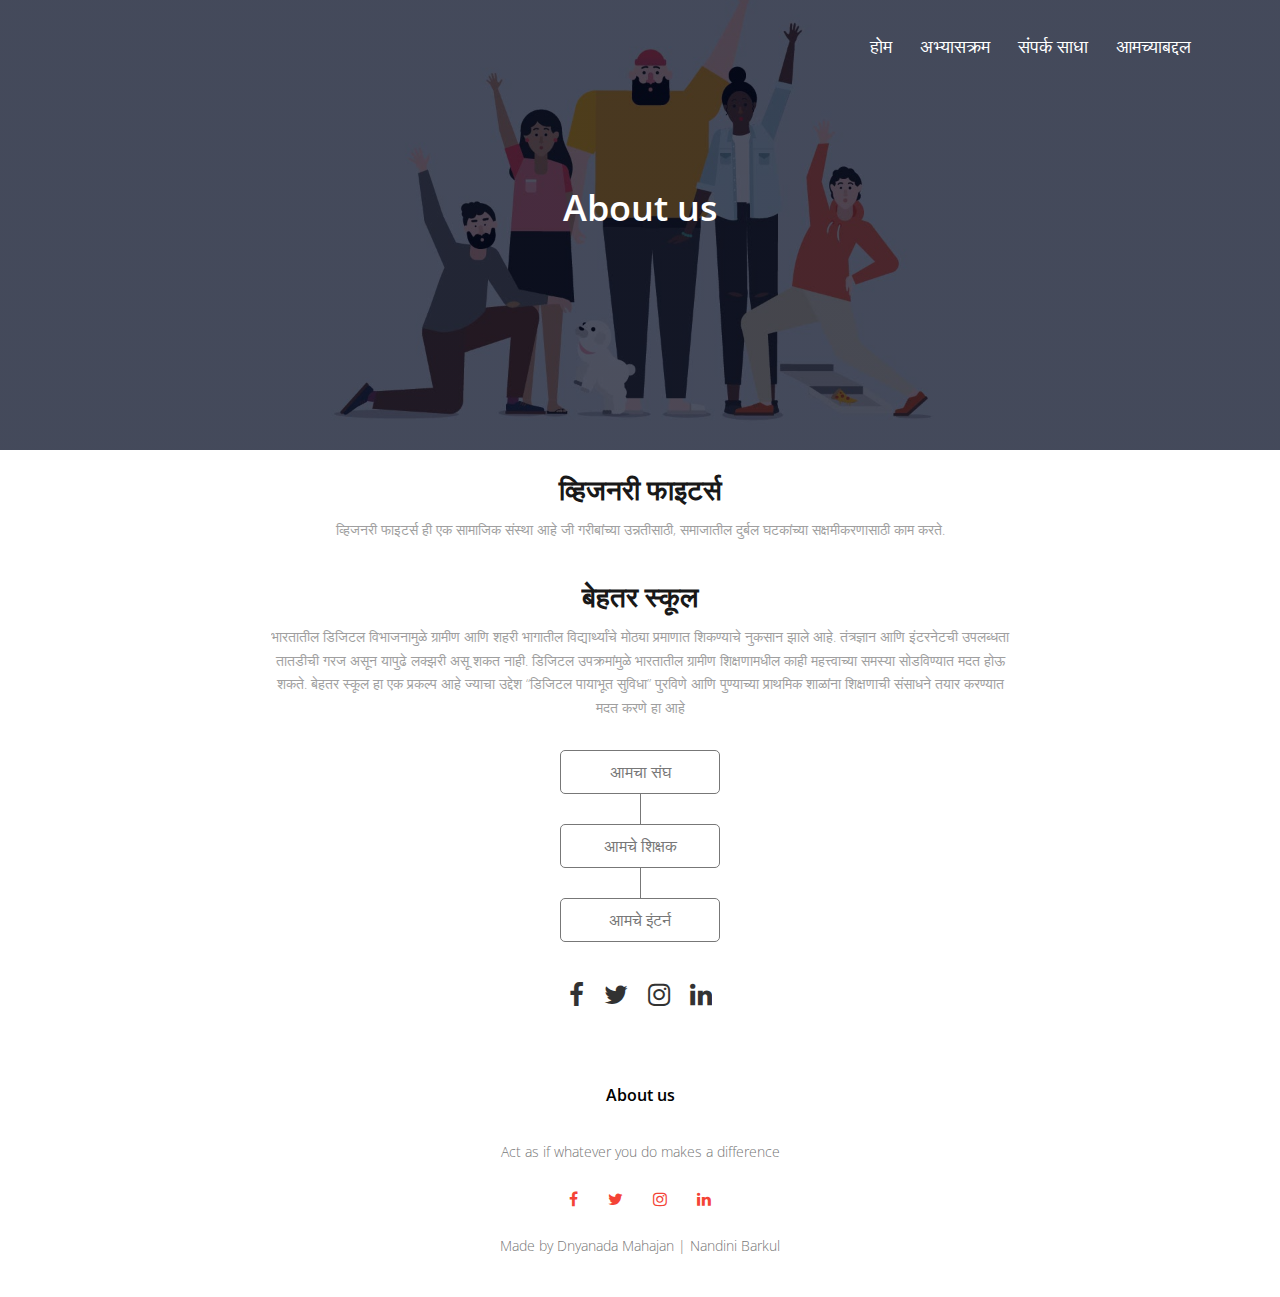
==== about.html @ 576e65dd "added about us page 2" ====
<!DOCTYPE html>
<html>
<head>
    <meta name="viewport" content="with=device-width, initial-scale=1.0">
    <title>BHETAR SCHOOL</title>
    <link rel="stylesheet" type="text/css" href="style.css">
    <link rel="preconnect" href="https://fonts.googleapis.com">
    <link rel="preconnect" href="https://fonts.gstatic.com" crossorigin>
    <link href="https://fonts.googleapis.com/css2?family=Open+Sans:wght@300;400;800&display=swap" rel="stylesheet">
    <link rel="stylesheet" href="https://stackpath.bootstrapcdn.com/font-awesome/4.7.0/css/font-awesome.min.css">
</head>
<body>
        <section class="sub-header2">
            <nav>
                <div class="nav-links" id="navLinks">
                    <i class="fa fa-times-circle" onclick="hideMenu()"></i>
                    <ul>
                        <li><a href="index.html">होम</a></li>
                        <li><a href="index.html#course">अभ्यासक्रम</a></li>
                        <li><a href="contact.html">संपर्क साधा </a></li>
                        <li><a href="">आमच्याबद्दल</a></li>
                    </ul>
                </div>
                <i class="fa fa-bars" onclick="showMenu()"></i>
            </nav>
          <h1>About us</h1>
        </section> 

<!----------about us page---------->
<section class="about">
    <div class = "about-image">
        <!-- image here -->
        <div class = "about-content">
            <h2>व्हिजनरी फाइटर्स</h2>
            <span><!-- line here --></span>
    
            <p>व्हिजनरी फाइटर्स ही एक सामाजिक संस्था आहे जी गरीबांच्या उन्नतीसाठी, समाजातील दुर्बल घटकांच्या सक्षमीकरणासाठी  काम करते.</p>
    
            <h2>बेहतर स्कूल </h2>
            <span><!-- line here --></span>
    
            <p>भारतातील डिजिटल विभाजनामुळे ग्रामीण आणि शहरी भागातील विद्यार्थ्यांचे मोठ्या प्रमाणात शिकण्याचे नुकसान झाले आहे. तंत्रज्ञान आणि इंटरनेटची उपलब्धता तातडीची गरज असून यापुढे लक्झरी असू शकत नाही. डिजिटल उपक्रमांमुळे भारतातील ग्रामीण शिक्षणामधील काही महत्त्वाच्या समस्या सोडविण्यात मदत होऊ शकते.
                बेहतर स्कूल हा एक प्रकल्प आहे ज्याचा उद्देश “डिजिटल पायाभूत सुविधा” पुरविणे आणि पुण्याच्या प्राथमिक शाळांना शिक्षणाची संसाधने तयार करण्यात मदत करणे हा आहे</p> 

            <ul class = "links">
                <li><a href = "about2.html#section-team">आमचा संघ</a></li>
    
                <div class = "vertical-line"></div>
    
                <li><a href = "about2.html#section-teachers">आमचे शिक्षक</a></li>
    
                <div class = "vertical-line"></div>
                
                <li><a href = "about2.html#team-section">आमचे इंटर्न </a></li>
            </ul>
    
            <ul class = "about-icons">
                <li>
                    <i class = "fa fa-facebook" href=""></i>
                </li>
                <li>
                    <i class = "fa fa-twitter"></i>
                </li>
                <li>
                    <i href="https://www.instagram.com/visionaryfighters/?hl=en" class = "fa fa-instagram"></i>
                </li>
                <li>
                    <i class = "fa fa-linkedin"></i>
                </li>
            </ul>
        </div>
    </div>

    
</section>


<!-------footer----------->
<section class="footer">
    <h4>About us</h4>
    <p>Act as if whatever you do makes a difference</p>
    <div class="icons">
        <i class="fa fa-facebook"></i>
        <i class="fa fa-twitter"></i>
        <i class="fa fa-instagram"></i>
        <i class="fa fa-linkedin"></i>
    </div>
    <p>Made by Dnyanada Mahajan | Nandini Barkul</p>
</section>





    
<!--------javscript for toggle menu---------->
<script>
    var navLinks= document.getElementById("navLinks");
    function showMenu(){
        navLinks.style.right="0";
    }
    function hideMenu(){
        navLinks.style.right="-200px";
    }
</script>
</body>
</html>
---- style.css ----
@import url('https://fonts.googleapis.com/css?family=Open+Sans:400,600,700&display=swap');
@import url("https://stackpath.bootstrapcdn.com/font-awesome/4.7.0/css/font-awesome.min.css");



*{
    margin: 0;
    padding: 0;
    font-family: 'Open Sans', sans-serif;
}
.header{
    min-height: 100vh;
    width: 100%;
    background-image: linear-gradient(rgb(4,9,30,0.7),rgba(4,9,30,0.7)), url(img/2.jpeg);
    background-size: cover;
    background-position: center;
    position: relative;
}
nav{
    display: flex;
    padding: 2% 6%;
    justify-content: space-between;
    align-items: center;
}
nav img{
    width: 130px;
}
.nav-links{
    flex: 1;
    text-align: right;
}
.nav-links ul li{
    list-style: none;
    display: inline-block;
    padding: 8px 12px;
    position: relative;
}
.nav-links ul li a{
    color: white;
    text-decoration: none;
    font-size: 18px;
}
.nav-links ul li ::after{
    content: '';
    width: 0%;
    height: 2px;
    background: tomato;
    display: block;
    margin: auto;
    transition: 0.5s;
}
.nav-links ul li :hover::after{
    width: 100%;
}
.text-box{
    width: 90%;
    color: white;
    position: absolute;
    top: 50%;
    left: 50%;
    transform: translate(-50%,-50%);
    text-align: center;
}
.text-box h1{
    font-size: 100px;
    transform: translate(3%,-90%);
}
.text-box p{
    font-size: 25px;
    color: whitesmoke;
}
.button{
    display: inline-block;
    text-decoration: none;
    color: white;
    border: 1px solid #f44336;
    padding: 12px 34px;
    font-size: 15px;
    background: #f44336;
    position: relative;
    cursor: pointer;
    margin-top: 15px;
}
.button:hover{
    border: 1px solid white;
    background: transparent;
    transition:  1s;
}
nav .fa{
    display: none;
}

.shape{
    position: absolute;
    bottom: -.2rem; left: 0;
    height: 10rem;
    width: 100%;
    background: url(ani.png);
    block-size: 100rem 15rem;
    filter: drop-shadow(0 -.1rem .1rem rgba(0,0,0,.2));
    animation: animate 15s linear infinite;
}
@keyframes animate{
    0%{
        background-position-x: 0rem;
    }
    100%{
        background-position-x: 100rem;
    }
}
@media(max-width: 700px){
    .header{
        background-image: linear-gradient(rgb(4,9,30,0.7),rgba(4,9,30,0.7)), url(img/1.jpeg);      
    }
    .text-box h1{
        font-size: 50px;
    }
    .text-box p{
        font-size: 20px;
    }
    .nav-links ul li{
        display: block;
    }
    .nav-links{
        position: fixed;
        background: #f44336;
        height: 100vh;
        width: 200px;
        top: 0;
        right: -200px;
        text-align: left;
        z-index: 2;    
        transition: 1s;   
    }
    nav .fa{
        display: block;
        color: white;
        margin: 10px;
        font-size: 22px;
        cursor: pointer;
    }
    .nav-links ul{
        padding: 15px;
    }    
}




/*------------courses-----------------*/
.course{
    width: 80%;
    margin: auto;
    text-align: center;
    padding-top: 100px;
}
h1{
    font-size: 36px;
    font-weight: 600;
}
p{
    color: #777;
    font-size: 14px;
    font-weight: 300;
    line-height: 22px;
    padding: 10px;
}

/*---------- courses image section------------*/
.conatiner{
    margin-top: 5%;
    display: flex;
    justify-content: space-between;
}
.subjects{
    flex-basis: 31%;
    border-radius: 10px;
    margin-bottom: 5%;
    padding: 20px 10px;
}
.subjects img{
    width: 80%;
    height: auto;
    clip-path: circle();
}
.subjects a{
    text-decoration: none;
    color: black;
}
.subjects img:hover{
    box-shadow: 0 0 20px 0px rgba(0,0,0,0.2);
    transition: 0.5s;
}

@media(max-width: 700px){
    .row{
        flex-direction: column;
        scroll-behavior: smooth;
    }
    .conatiner{
        flex-direction: column;
        scroll-behavior: smooth;
    }
}

/*----------------footer----------------*/
.footer{
    width: 100%;
    text-align: center;
    padding: 30px 0;
}
.footer h4{
    margin-bottom: 25px;
    margin-top: 20px;
    font-weight: 600;
}
.icons .fa{
    color: #f44336;
    margin: 0 13px;
    cursor: pointer;
    padding: 18px 0;
}



/*-------------- computer page -----------------*/
.sub-header{
    height: 50vh;
    width: 100%;
    background-image: linear-gradient(rgb(4,9,30,0.7),rgba(4,9,30,0.7)), url(img/7.jpg);
    background-position: center;
    background-size: cover;
    text-align: center;
    color: #fff;
}
.sub-header h1{
    margin-top: 90px;
}


/*---------------computer try section--------------*/


.button2{
    display: inline-block;
    text-decoration: none;
    color: black;
    border: 1px solid black;
    padding: 5px 15px;
    font-size: 15px;
    background: transparent;
    position: relative;
    cursor: pointer;
}



/*---------------contact us page-------------*/
.sub-header1{
        height: 50vh;
        width: 100%;
        background-image: linear-gradient(rgb(4,9,30,0.7),rgba(4,9,30,0.7)), url(img/10.jpg);
        background-position: center;
        background-size: cover;
        text-align: center;
        color: #fff;
}
.sub-header1 h1{
    margin-top: 90px;
}
.location{
    width: 80%;
    margin: auto;
    padding: 80px 0;
}
.location iframe{
    width: 100%;
}
.contact-us{
    width: 80%;
    margin: auto;
}
.contact-col{
    flex-basis: 48%;
    margin-bottom: 30px;
}
.contact-col div{
    display: flex;
    align-items: center;
    margin-bottom: 40px;
}
.contact-col div .fa{
    font-size: 28px;
    color: #f44336;
    margin: 10px;
    margin-right: 30px;
}
.contact-coldiv p{
    padding: 0;
}
.contact-col div h5{
    font-size: 20px;
    margin-bottom: 5px;
    color: #555;
    font-weight: 400;
}
.contact-col input, .contact-col textarea{
    width: 100%;
    padding: 15px;
    margin-bottom: 17px;
    outline: none;
    border: 1px solid #ccc;
    box-sizing: border-box;
}
.para p{
    text-align: center;
    font-size: medium;
}

/*-----------template try section-----------*/
.box-container{
    display: flex;
    justify-content: space-between;
    align-items: center;
    justify-content: center;
    flex-wrap: wrap; 
}
.box-container .box{
    width: 25%;
    border: 1px solid rgba(0,0,0,.3);
    position: relative;
    margin: 32px;
    border-radius: 0 0 10px 10px ;
}   
.box img{
    width: 100%;
    height: 20rem;
    object-fit: cover;
}
.content{
    text-align: center;
}
.box-container .box .content{
    padding-top: 10px;
    align-items: center;
    padding-bottom: 10px;
}
.box-container .box .content .title{
    text-decoration: none;
    text-align: center;
    color: black;
    font-size: 20px;
    padding: 10px;
}
.box-container .box .content .info{
    align-items: center;
    border-top: 1px solid rgba(0,0,0,.3);
    margin-top: 10px;
}
.box-container .box .class{
    position: absolute;
    top: 1rem; right: 1rem;
    height: 3rem;
    width: 3rem;
    line-height: 3rem;
    text-align: center;
    border-radius: 70%;
    background-color: black;
    color: white;
    font-size: 2rem;
}
.box-container .box .content .info a{
    font-weight: bold;
}
.box-container .box .content .info .button2{
    padding: 7px 10px;
    font-size: 1rem;
    color: white;
    background:  #f44336;
    border-radius: 5px;
    border-color:  #f44336;
    margin-top: 1rem;
    cursor: pointer;
    box-shadow: 0.1rem .1rem rgb(201, 190, 190);
    position: relative;
    overflow: hidden;
    z-index: 0;
}
.box-container .box .content .info .button2::before{
    content: '';
    position: absolute;
    top: -1rem; left: -100%;
    background: #fff9;
    height: 150%;
    width: 20%;
    transform: rotate(25deg);
    z-index: -1;
}
.box-container .box .content .info .button2:hover::before{
    transition: .5s linear;
    left: 120%;
}

@media(max-width: 700px){
    .box-container{
        flex-direction: column;
    }
    .box-container .box{
        width: 80%;
    }   
    .box-container .box .class{
        top: 1rem; right: 1rem;
        height: 3rem;
        width: 3rem;
        line-height: 3rem;
        border-radius: 50%;
        font-size: 2rem;
    }
}

/*------------about us page--------------*/
.sub-header2{
    height: 50vh;
    width: 100%;
    background-image: linear-gradient(rgb(4,9,30,0.7),rgba(4,9,30,0.7)), url(img/about2.jpeg);
    background-position: center;
    background-size: cover;
    text-align: center;
    color: #fff;
}
.sub-header2 h1{
margin-top: 90px;
}

.about{
    flex-direction: row;
}
.about-image{
    display: flex;
    flex-direction: row;
}
.about-image img{
    width: 50%;
    height: 50%;
    padding: 50px;
}
.about-content{
    background: #fff;
    display: flex;
    justify-content: center;
    flex-direction: column;
    align-items: center;
}
.about-content h2{
    padding-top: 20px;
    font-size: 28px;
    opacity: 0.9;
}

.about-content p{
    padding-bottom: 15px;
    font-weight: 300;
    opacity: 0.7;
    width: 60%;
    text-align: center;
    margin: 0 auto;
    line-height: 1.7;
}
.links{
    margin: 15px 0;
}
.links li{
    border: 0.5px solid #777;
    list-style: none;
    border-radius: 5px;
    padding: 10px 15px;
    width: 160px;
    text-align: center;
}
.links li a{
    text-transform: uppercase;
    color: #777;
    text-decoration: none;
}
.links li:hover{
    border-color: #f44336;
}
.links li:hover a{
    color : #f44336;
}
.vertical-line{
    height: 30px;
    width: 0.5px;
    background: #777;
    margin: 0 auto;
}
.about-icons{
    display: flex;
    padding: 15px 0;
}
.about-icons li{
    display: block;
    padding: 5px;
    margin: 5px;
}
.about-icons li i{
    font-size: 26px;
    opacity: 0.8;
}
.about-icons li i:hover{
    color: #f44336;
}


/*****************/

@media(max-width: 992px){
    .about-image{
        flex-direction: column;
        scroll-behavior: smooth;
    }
    section{
        grid-template-columns: 1fr;
        width: 100%;
    }
    .about-image img{
        height: 50%;
        width: 80%;
        padding-top: 5px;
      
    }
    .about-content{
        height: 100vh;
    }
    .about-content h2{
        font-size: 20px;
        margin-top: 50px;
    }
    .about-content p{
        font-size: 14px;
    }
    .links li a{
        font-size: 14px;
    }
    .links{
        margin: 5px 0;
    }
    .links li{
        padding: 6px 10px;
    }
    .icons li i{
        font-size: 15px;
    }
}


/*----------------about us 2 page----------------------*/

/*-------------our team section-----------*/
body{
	margin:0;
	font-family: 'Open Sans', sans-serif;
}
*{
	box-sizing: border-box;
}

.section-teachers{
	background-color:#009688;
	min-height: 100vh;
	padding:70px 15px 30px;
}

.container{
	max-width: 1170px;
	margin:auto;
}

.row{
	display: flex;
	flex-wrap: wrap;
}

.section-teachers .section-title{
	flex-basis: 100%;
	max-width: 100%;
	margin-bottom: 70px;
}

.section-teachers .section-title h1{
	font-size: 40px;
	text-align: center;
	margin:0;
	color: #ffffff;
	font-weight: 700;
}

.section-teachers .section-title p{
	font-size:16px;
	text-align: center;
	margin:15px 0 0;
	color:#ffffff;
}
.section-teachers .team-items{
	
	flex-basis: 100%;
	max-width: 100%;
	display: flex;
	flex-wrap: wrap;
	justify-content: space-around;
}
.section-teachers .team-items .item{
 flex-basis: calc(25% - 30px);
 max-width: calc(25% - 30px);
 transition: all .5s ease;
 margin-bottom: 40px;
}
.section-teachers .team-items .item img{
	display: block;
	width: 100%;
	border-radius: 8px;
}

.section-teachers .team-items .item .inner{
	position: relative;
	z-index: 11;
	padding:0 15px;
}
.section-teachers .team-items .item .inner .info{
	background-color:#005c53;
	text-align: center;
	padding: 20px 15px;
	border-radius:8px;
	transition: all .5s ease;
	margin-top: -40px;
}
.section-teachers .team-items .item:hover  .info{
    transform: translateY(-20px);
}
.section-teachers .team-items .item:hover{
 transform: translateY(-10px);	
}
.section-teachers .team-items .item .inner .info h5{
	margin:0;
	font-size: 18px;
	font-weight: 600;
	color:#ffffff;
}
.section-teachers .team-items .item .inner .info p{
	font-size: 16px;
	font-weight: 400;
	color:#c5c5c5;
	margin:10px 0 0;
}

.section-teachers .team-items .item .inner .info .social-links{
	padding-top: 15px;
}

.section-teachers .team-items .item .inner .info .social-links a{
	display: inline-block;
	height: 32px;
	width: 32px;
	background-color: #ffffff;
	color:#0c6b62;
	border-radius: 50%;
	margin:0 2px;
	text-align: center;
	line-height: 32px;
	font-size:16px;
	transition: all .5s ease;
}

.section-teachers .team-items .item .inner .info .social-links a:hover{
	box-shadow: 0 0 10px #000;
}

/*responsive*/
@media(max-width: 991px){
	.section-teachers .team-items .item{
      flex-basis: calc(50% - 30px);
       max-width: calc(50% - 30px);

   }
}

@media(max-width: 767px){
	.section-teachers .team-items .item{
      flex-basis: calc(100%);
       max-width: calc(100%);

   }
}


/*---------------our team section-------------------*/
.section-team{
	background-color:#009688;
	min-height: 100vh;
	padding:70px 15px 30px;
}

.container{
	max-width: 1170px;
	margin:auto;
}

.row{
	display: flex;
	flex-wrap: wrap;
}

.section-team .section-title{
	flex-basis: 100%;
	max-width: 100%;
	margin-bottom: 70px;
}

.section-team .section-title h1{
	font-size: 40px;
	text-align: center;
	margin:0;
	color: #ffffff;
	font-weight: 700;
}

.section-team .section-title p{
	font-size:16px;
	text-align: center;
	margin:15px 0 0;
	color:#ffffff;
}
.section-team .team-items{
	
	flex-basis: 100%;
	max-width: 100%;
	display: flex;
	flex-wrap: wrap;
	justify-content: space-around;
}
.section-team .team-items .item{
 flex-basis: calc(25% - 30px);
 max-width: calc(25% - 30px);
 transition: all .5s ease;
 margin-bottom: 40px;
}
.section-team .team-items .item img{
	display: block;
	width: 100%;
	border-radius: 8px;
}

.section-team .team-items .item .inner{
	position: relative;
	z-index: 11;
	padding:0 15px;
}
.section-team .team-items .item .inner .info{
	background-color:#005c53;
	text-align: center;
	padding: 20px 15px;
	border-radius:8px;
	transition: all .5s ease;
	margin-top: -40px;
}
.section-team .team-items .item:hover  .info{
    transform: translateY(-20px);
}
.section-team .team-items .item:hover{
 transform: translateY(-10px);	
}
.section-team .team-items .item .inner .info h5{
	margin:0;
	font-size: 18px;
	font-weight: 600;
	color:#ffffff;
}
.section-team .team-items .item .inner .info p{
	font-size: 16px;
	font-weight: 400;
	color:#c5c5c5;
	margin:10px 0 0;
}

.section-team .team-items .item .inner .info .social-links{
	padding-top: 15px;
}

.section-team .team-items .item .inner .info .social-links a{
	display: inline-block;
	height: 32px;
	width: 32px;
	background-color: #ffffff;
	color:#0c6b62;
	border-radius: 50%;
	margin:0 2px;
	text-align: center;
	line-height: 32px;
	font-size:16px;
	transition: all .5s ease;
}

.section-team .team-items .item .inner .info .social-links a:hover{
	box-shadow: 0 0 10px #000;
}

/*responsive*/
@media(max-width: 991px){
	.section-team .team-items .item{
      flex-basis: calc(50% - 30px);
       max-width: calc(50% - 30px);

   }
}

@media(max-width: 767px){
	.section-team .team-items .item{
      flex-basis: calc(100%);
       max-width: calc(100%);

   }
}
/*--------------our intern section------------*/
.team-section{
	background-color:#009688;
	min-height: 100vh;
	padding:70px 15px 30px;
}

.container{
	max-width: 1170px;
	margin:auto;
}

.row{
	display: flex;
	flex-wrap: wrap;
}

.team-section .section-title{
	flex-basis: 100%;
	max-width: 100%;
	margin-bottom: 70px;
}

.team-section .section-title h1{
	font-size: 40px;
	text-align: center;
	margin:0;
	color: #ffffff;
	font-weight: 700;
}

.team-section .section-title p{
	font-size:16px;
	text-align: center;
	margin:15px 0 0;
	color:#ffffff;
}
.team-section .team-items{
	
	flex-basis: 100%;
	max-width: 100%;
	display: flex;
	flex-wrap: wrap;
	justify-content: space-around;
}
.team-section .team-items .item{
 flex-basis: calc(25% - 30px);
 max-width: calc(25% - 30px);
 transition: all .5s ease;
 margin-bottom: 40px;
}
.team-section .team-items .item img{
	display: block;
	width: 100%;
	border-radius: 8px;
}

.team-section .team-items .item .inner{
	position: relative;
	z-index: 11;
	padding:0 15px;
}
.team-section .team-items .item .inner .info{
	background-color:#005c53;
	text-align: center;
	padding: 20px 15px;
	border-radius:8px;
	transition: all .5s ease;
	margin-top: -40px;
}
.team-section .team-items .item:hover  .info{
    transform: translateY(-20px);
}
.team-section .team-items .item:hover{
 transform: translateY(-10px);	
}
.team-section .team-items .item .inner .info h5{
	margin:0;
	font-size: 18px;
	font-weight: 600;
	color:#ffffff;
}
.team-section .team-items .item .inner .info p{
	font-size: 16px;
	font-weight: 400;
	color:#c5c5c5;
	margin:10px 0 0;
}

.team-section .team-items .item .inner .info .social-links{
	padding-top: 15px;
}

.team-section .team-items .item .inner .info .social-links a{
	display: inline-block;
	height: 32px;
	width: 32px;
	background-color: #ffffff;
	color:#0c6b62;
	border-radius: 50%;
	margin:0 2px;
	text-align: center;
	line-height: 32px;
	font-size:16px;
	transition: all .5s ease;
}

.team-section .team-items .item .inner .info .social-links a:hover{
	box-shadow: 0 0 10px #000;
}

/*responsive*/
@media(max-width: 991px){
	.team-section .team-items .item{
      flex-basis: calc(50% - 30px);
       max-width: calc(50% - 30px);

   }
}

@media(max-width: 767px){
	.team-section .team-items .item{
      flex-basis: calc(100%);
       max-width: calc(100%);

   }
}
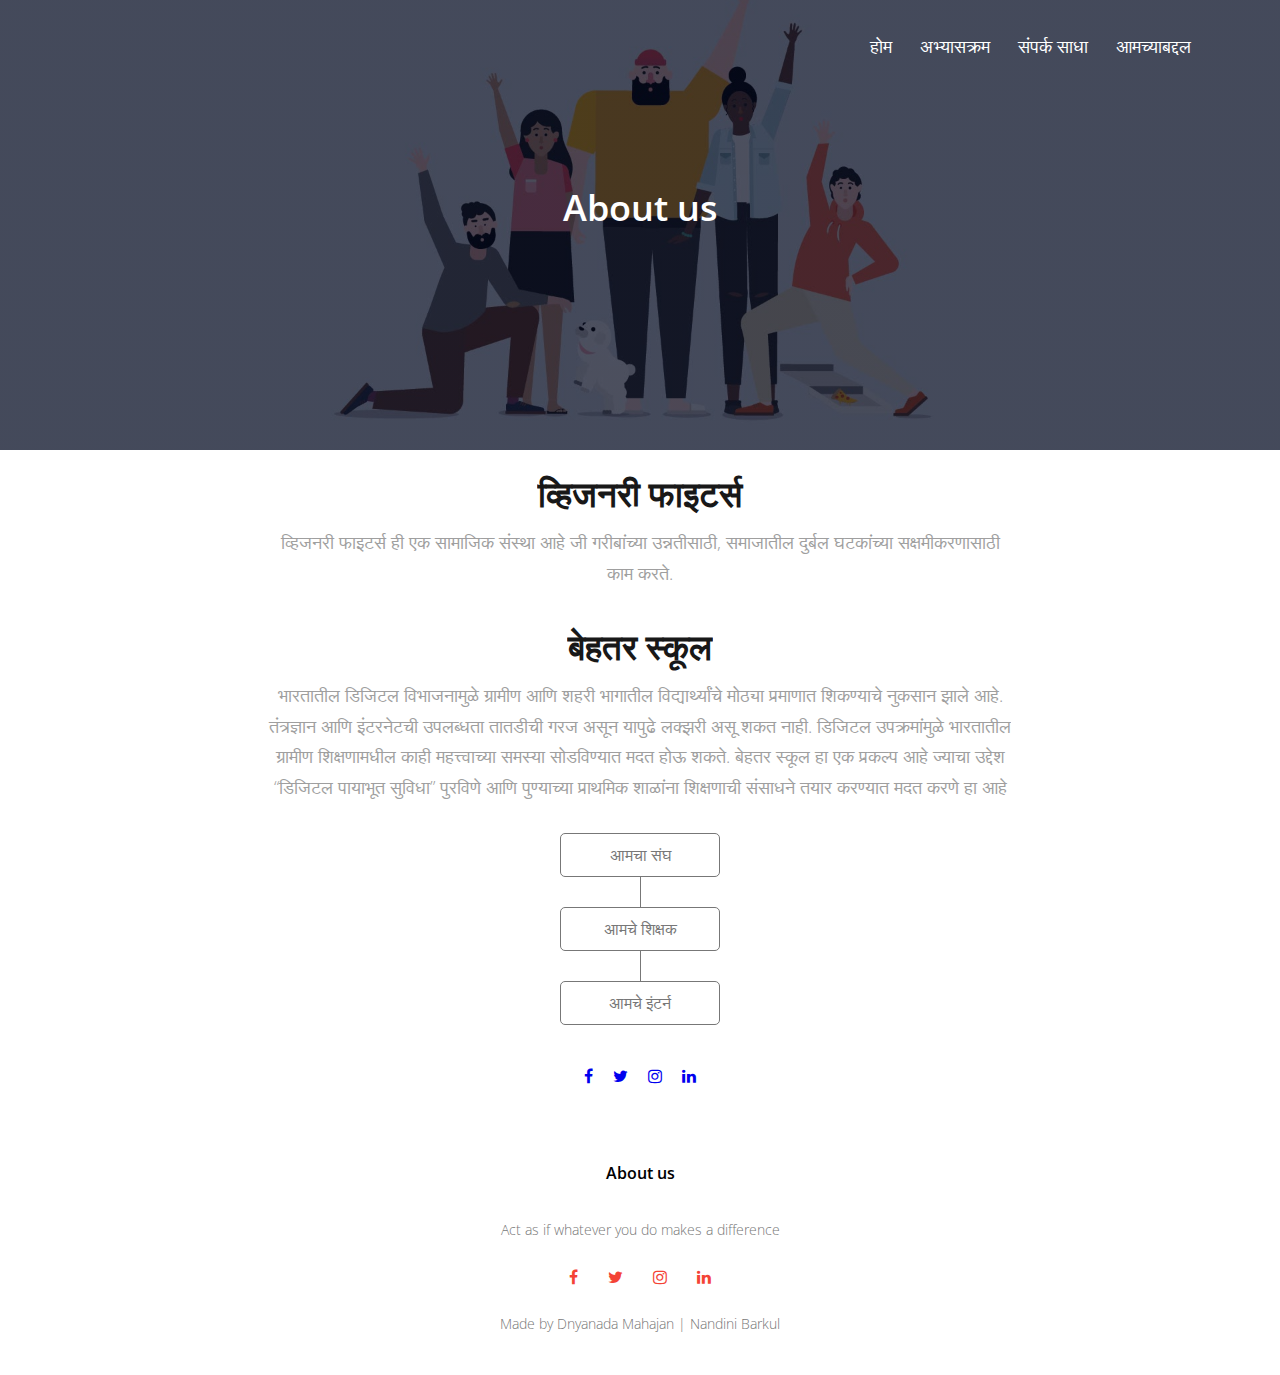
==== commit e0eb4ef3: "social media handles update" ====
--- a/about.html
+++ b/about.html
@@ -43,36 +43,35 @@
                 बेहतर स्कूल हा एक प्रकल्प आहे ज्याचा उद्देश “डिजिटल पायाभूत सुविधा” पुरविणे आणि पुण्याच्या प्राथमिक शाळांना शिक्षणाची संसाधने तयार करण्यात मदत करणे हा आहे</p> 
 
             <ul class = "links">
-                <li><a href = "about2.html#section-team">आमचा संघ</a></li>
+                <li><a href = "AboutTeam.html#section-team">आमचा संघ</a></li>
     
                 <div class = "vertical-line"></div>
     
-                <li><a href = "about2.html#section-teachers">आमचे शिक्षक</a></li>
+                <li><a href = "AboutTeam.html#section-teachers">आमचे शिक्षक</a></li>
     
                 <div class = "vertical-line"></div>
                 
-                <li><a href = "about2.html#team-section">आमचे इंटर्न </a></li>
+                <li><a href = "AboutTeam.html#team-section">आमचे इंटर्न </a></li>
             </ul>
     
             <ul class = "about-icons">
                 <li>
-                    <i class = "fa fa-facebook" href=""></i>
+                    <a href="https://www.facebook.com/visionaryfightersofficial/"><span class="fa fa-facebook"></span></a>
                 </li>
                 <li>
-                    <i class = "fa fa-twitter"></i>
+                    <a href="https://twitter.com/visionaryf8rs?s=08"><span class="fa fa-twitter"></span></a> 
                 </li>
                 <li>
-                    <i href="https://www.instagram.com/visionaryfighters/?hl=en" class = "fa fa-instagram"></i>
+                    <a href="https://www.instagram.com/visionaryfighters/?hl=en"><span class="fa fa-instagram"></span></a>  
                 </li>
                 <li>
-                    <i class = "fa fa-linkedin"></i>
+                    <a href="https://www.linkedin.com/company/visionary-fighters"><span class="fa fa-linkedin"></span></a>
                 </li>
             </ul>
         </div>
-    </div>
+    </div>    
+</section>
 
-    
-</section>
 
 
 <!-------footer----------->
@@ -80,10 +79,10 @@
     <h4>About us</h4>
     <p>Act as if whatever you do makes a difference</p>
     <div class="icons">
-        <i class="fa fa-facebook"></i>
-        <i class="fa fa-twitter"></i>
-        <i class="fa fa-instagram"></i>
-        <i class="fa fa-linkedin"></i>
+        <a href="https://www.facebook.com/visionaryfightersofficial/"><span class="fa fa-facebook"></span></a>
+        <a href="https://twitter.com/visionaryf8rs?s=08"><span class="fa fa-twitter"></span></a>
+        <a href="https://www.instagram.com/visionaryfighters/?hl=en"><span class="fa fa-instagram"></span></a>
+        <a href="https://www.linkedin.com/company/visionary-fighters"><span class="fa fa-linkedin"></span></a>
     </div>
     <p>Made by Dnyanada Mahajan | Nandini Barkul</p>
 </section>
--- a/style.css
+++ b/style.css
@@ -63,8 +63,8 @@
     text-align: center;
 }
 .text-box h1{
-    font-size: 100px;
-    transform: translate(3%,-90%);
+    font-size: 80px;
+    transform: translate(3%,-120%);
 }
 .text-box p{
     font-size: 25px;
@@ -90,13 +90,17 @@
 nav .fa{
     display: none;
 }
-
+.school-name p{
+    font-size: 25px;
+    color: whitesmoke;
+    transform: translate(35%,190%);
+}
 .shape{
     position: absolute;
     bottom: -.2rem; left: 0;
     height: 10rem;
     width: 100%;
-    background: url(ani.png);
+    background: url(img/shape.png);
     block-size: 100rem 15rem;
     filter: drop-shadow(0 -.1rem .1rem rgba(0,0,0,.2));
     animation: animate 15s linear infinite;
@@ -114,10 +118,15 @@
         background-image: linear-gradient(rgb(4,9,30,0.7),rgba(4,9,30,0.7)), url(img/1.jpeg);      
     }
     .text-box h1{
-        font-size: 50px;
+        font-size: 45px;
     }
     .text-box p{
         font-size: 20px;
+    }
+    .school-name p{
+        font-size: 20px;
+        color: whitesmoke;
+        transform: translate(3%,1000%);
     }
     .nav-links ul li{
         display: block;
@@ -315,9 +324,18 @@
 }
 .para p{
     text-align: center;
-    font-size: medium;
-}
-
+    font-size: 25px;
+    font-weight: bold;
+}
+
+@media(max-width: 700px){
+    .para p{
+        text-align: center;
+        font-size: 18px;
+        font-weight: bold;
+    }
+    
+}
 /*-----------template try section-----------*/
 .box-container{
     display: flex;
@@ -454,11 +472,12 @@
 }
 .about-content h2{
     padding-top: 20px;
-    font-size: 28px;
+    font-size: 35px;
     opacity: 0.9;
 }
 
 .about-content p{
+    font-size: 18px;
     padding-bottom: 15px;
     font-weight: 300;
     opacity: 0.7;
@@ -557,7 +576,7 @@
 
 /*----------------about us 2 page----------------------*/
 
-/*-------------our team section-----------*/
+/*-------------our teachers section-----------*/
 body{
 	margin:0;
 	font-family: 'Open Sans', sans-serif;
@@ -675,6 +694,12 @@
 .section-teachers .team-items .item .inner .info .social-links a:hover{
 	box-shadow: 0 0 10px #000;
 }
+.section-teachers .teachers_team{
+    display: block;
+    margin: auto;
+    width: 60%;
+	border-radius: 8px;
+}
 
 /*responsive*/
 @media(max-width: 991px){
@@ -691,6 +716,11 @@
        max-width: calc(100%);
 
    }
+   .section-teachers .teachers_team{
+    margin: auto;
+    width: 100%;
+	border-radius: 8px;
+}
 }
 
 
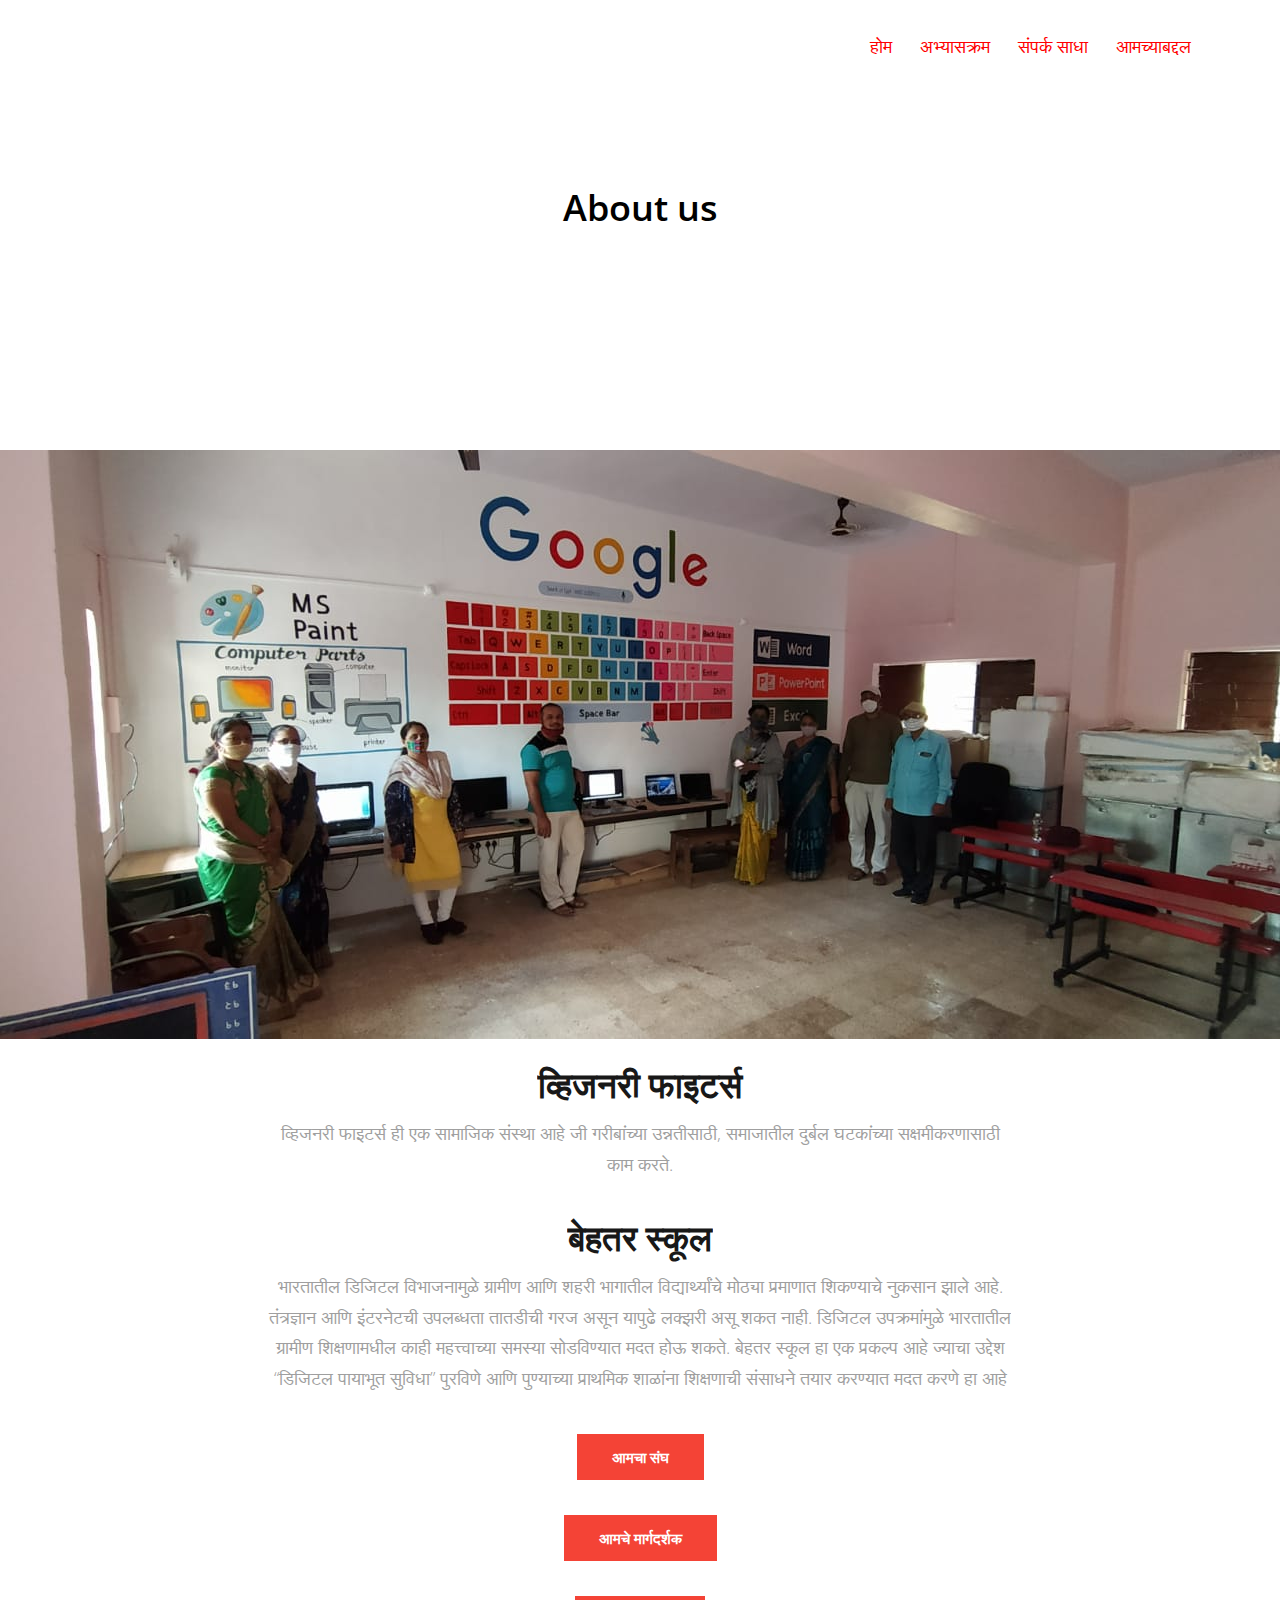
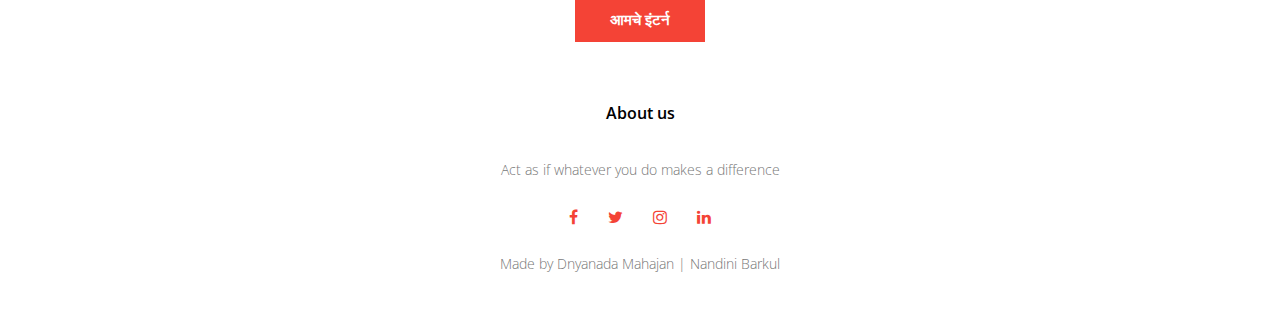
==== commit 3d0f7a4c: "Merge branch 'main' of https://github.com/BehtarSchool/behtarschool into main" ====
--- a/about.html
+++ b/about.html
@@ -2,8 +2,9 @@
 <html>
 <head>
     <meta name="viewport" content="with=device-width, initial-scale=1.0">
-    <title>BHETAR SCHOOL</title>
+    <title>BEHTAR SCHOOL</title>
     <link rel="stylesheet" type="text/css" href="style.css">
+    <link rel="stylesheet" type="text/css" href="about.css">
     <link rel="preconnect" href="https://fonts.googleapis.com">
     <link rel="preconnect" href="https://fonts.gstatic.com" crossorigin>
     <link href="https://fonts.googleapis.com/css2?family=Open+Sans:wght@300;400;800&display=swap" rel="stylesheet">
@@ -27,6 +28,22 @@
         </section> 
 
 <!----------about us page---------->
+
+<div id="slider">
+<figure>
+<img src="img/a.jpeg" alt>
+<img src="img/b.jpeg" alt>
+<img src="img/c.jpeg" alt>
+<img src="img/d.jpeg" alt>
+<img src="img/e.jpeg" alt>
+<img src="img/f.jpeg" alt>
+<img src="img/g1.jpeg" alt>
+<img src="img/h.jpeg" alt>
+<img src="img/i.jpeg" alt>
+<img src="img/j.jpeg" alt>
+<img src="img/k.jpeg" alt>
+</figure>
+</div>
 <section class="about">
     <div class = "about-image">
         <!-- image here -->
@@ -42,32 +59,12 @@
             <p>भारतातील डिजिटल विभाजनामुळे ग्रामीण आणि शहरी भागातील विद्यार्थ्यांचे मोठ्या प्रमाणात शिकण्याचे नुकसान झाले आहे. तंत्रज्ञान आणि इंटरनेटची उपलब्धता तातडीची गरज असून यापुढे लक्झरी असू शकत नाही. डिजिटल उपक्रमांमुळे भारतातील ग्रामीण शिक्षणामधील काही महत्त्वाच्या समस्या सोडविण्यात मदत होऊ शकते.
                 बेहतर स्कूल हा एक प्रकल्प आहे ज्याचा उद्देश “डिजिटल पायाभूत सुविधा” पुरविणे आणि पुण्याच्या प्राथमिक शाळांना शिक्षणाची संसाधने तयार करण्यात मदत करणे हा आहे</p> 
 
-            <ul class = "links">
-                <li><a href = "AboutTeam.html#section-team">आमचा संघ</a></li>
-    
-                <div class = "vertical-line"></div>
-    
-                <li><a href = "AboutTeam.html#section-teachers">आमचे शिक्षक</a></li>
-    
-                <div class = "vertical-line"></div>
-                
-                <li><a href = "AboutTeam.html#team-section">आमचे इंटर्न </a></li>
-            </ul>
-    
-            <ul class = "about-icons">
-                <li>
-                    <a href="https://www.facebook.com/visionaryfightersofficial/"><span class="fa fa-facebook"></span></a>
-                </li>
-                <li>
-                    <a href="https://twitter.com/visionaryf8rs?s=08"><span class="fa fa-twitter"></span></a> 
-                </li>
-                <li>
-                    <a href="https://www.instagram.com/visionaryfighters/?hl=en"><span class="fa fa-instagram"></span></a>  
-                </li>
-                <li>
-                    <a href="https://www.linkedin.com/company/visionary-fighters"><span class="fa fa-linkedin"></span></a>
-                </li>
-            </ul>
+          
+            <ul class="info-links">
+                <li><a href="AboutTeam.html#team-section" class="about-button"><b>आमचा संघ</b></a></li>
+                <li><a href="AboutTeam.html#team-section" class="about-button"><b>आमचे मार्गदर्शक</b></a></li>
+                <li><a href="#course" class="about-button"><b>आमचे इंटर्न</b></a></li>
+            </ul>         
         </div>
     </div>    
 </section>
--- a/style.css
+++ b/style.css
@@ -37,7 +37,7 @@
     position: relative;
 }
 .nav-links ul li a{
-    color: white;
+    color: rgb(255, 0, 0);
     text-decoration: none;
     font-size: 18px;
 }
@@ -90,29 +90,12 @@
 nav .fa{
     display: none;
 }
-.school-name p{
+.slide-left p{
     font-size: 25px;
     color: whitesmoke;
-    transform: translate(35%,190%);
-}
-.shape{
-    position: absolute;
-    bottom: -.2rem; left: 0;
-    height: 10rem;
-    width: 100%;
-    background: url(img/shape.png);
-    block-size: 100rem 15rem;
-    filter: drop-shadow(0 -.1rem .1rem rgba(0,0,0,.2));
-    animation: animate 15s linear infinite;
-}
-@keyframes animate{
-    0%{
-        background-position-x: 0rem;
-    }
-    100%{
-        background-position-x: 100rem;
-    }
-}
+    transform: translate(34%,-60%);
+}
+
 @media(max-width: 700px){
     .header{
         background-image: linear-gradient(rgb(4,9,30,0.7),rgba(4,9,30,0.7)), url(img/1.jpeg);      
@@ -152,6 +135,12 @@
     .nav-links ul{
         padding: 15px;
     }    
+          .slide-left p{
+        font-size: 24px;
+        color: whitesmoke;
+        transform: translate(2%,-10%);
+        text-align: center;
+    }
 }
 
 
@@ -237,7 +226,7 @@
 .sub-header{
     height: 50vh;
     width: 100%;
-    background-image: linear-gradient(rgb(4,9,30,0.7),rgba(4,9,30,0.7)), url(img/7.jpg);
+    background-image: linear-gradient(rgb(4,9,30,0.7),rgba(4,9,30,0.7)), url(img/comp_coverphoto1.jpeg);
     background-position: center;
     background-size: cover;
     text-align: center;
@@ -441,11 +430,11 @@
 .sub-header2{
     height: 50vh;
     width: 100%;
-    background-image: linear-gradient(rgb(4,9,30,0.7),rgba(4,9,30,0.7)), url(img/about2.jpeg);
+    background-image: linear-gradient(rgb(4,9,30,0.7),rgba(4,9,30,0.7)), ;
     background-position: center;
     background-size: cover;
     text-align: center;
-    color: #fff;
+    color: rgb(0, 0, 0);
 }
 .sub-header2 h1{
 margin-top: 90px;
@@ -529,6 +518,38 @@
 }
 .about-icons li i:hover{
     color: #f44336;
+}
+.info-link{
+    margin: 15px 0;
+}
+.info-links li{
+    list-style: none;
+    padding: 10px 15px;
+    width: 250px;
+    text-align: center;
+}
+.about-button{
+    display: inline-block;
+    text-decoration: none;
+    color: white;
+    border: 1px solid #f44336;
+    padding: 12px 34px;
+    font-size: 15px;
+    background: #f44336;
+    position: relative;
+    cursor: pointer;
+    margin-top: 15px;
+}
+.about-button:hover{
+    border: 1px solid black;
+    background: transparent;
+    transition:  1s;
+}
+.info-links li:hover{
+    border-color: black;
+}
+.info-links li:hover a{
+    color : black;
 }
 
 
@@ -979,3 +1000,16 @@
    }
 }
 
+/*--------------extra ciricular section-------------------*/
+.sub-header3{
+    height: 50vh;
+    width: 100%;
+    background-image: linear-gradient(rgb(4,9,30,0.7),rgba(4,9,30,0.7)), url(img/extracurricular-activities.png);
+    background-position: center;
+    background-size: cover;
+    text-align: center;
+    color: #fff;
+}
+.sub-header h1{
+    margin-top: 90px;
+}--- a/about.css
+++ b/about.css
@@ -0,0 +1,25 @@
+@keyframes slidy {
+    0% { left: 0%; }
+    20% { left: 0%; }
+    25% { left: -100%; }
+    45% { left: -100%; }
+    50% { left: -200%; }
+    70% { left: -200%; }
+    75% { left: -300%; }
+    95% { left: -300%; }
+    100% { left: -400%; }
+    }
+    
+    body { margin: 0; } 
+    div#slider { overflow: hidden; }
+    div#slider figure img { width: 20%; float: left; }
+    div#slider figure { 
+      position: relative;
+      width: 500%;
+      margin: 0;
+      left: 0;
+      text-align: left;
+      font-size: 0;
+      animation: 15s slidy infinite; 
+    }
+    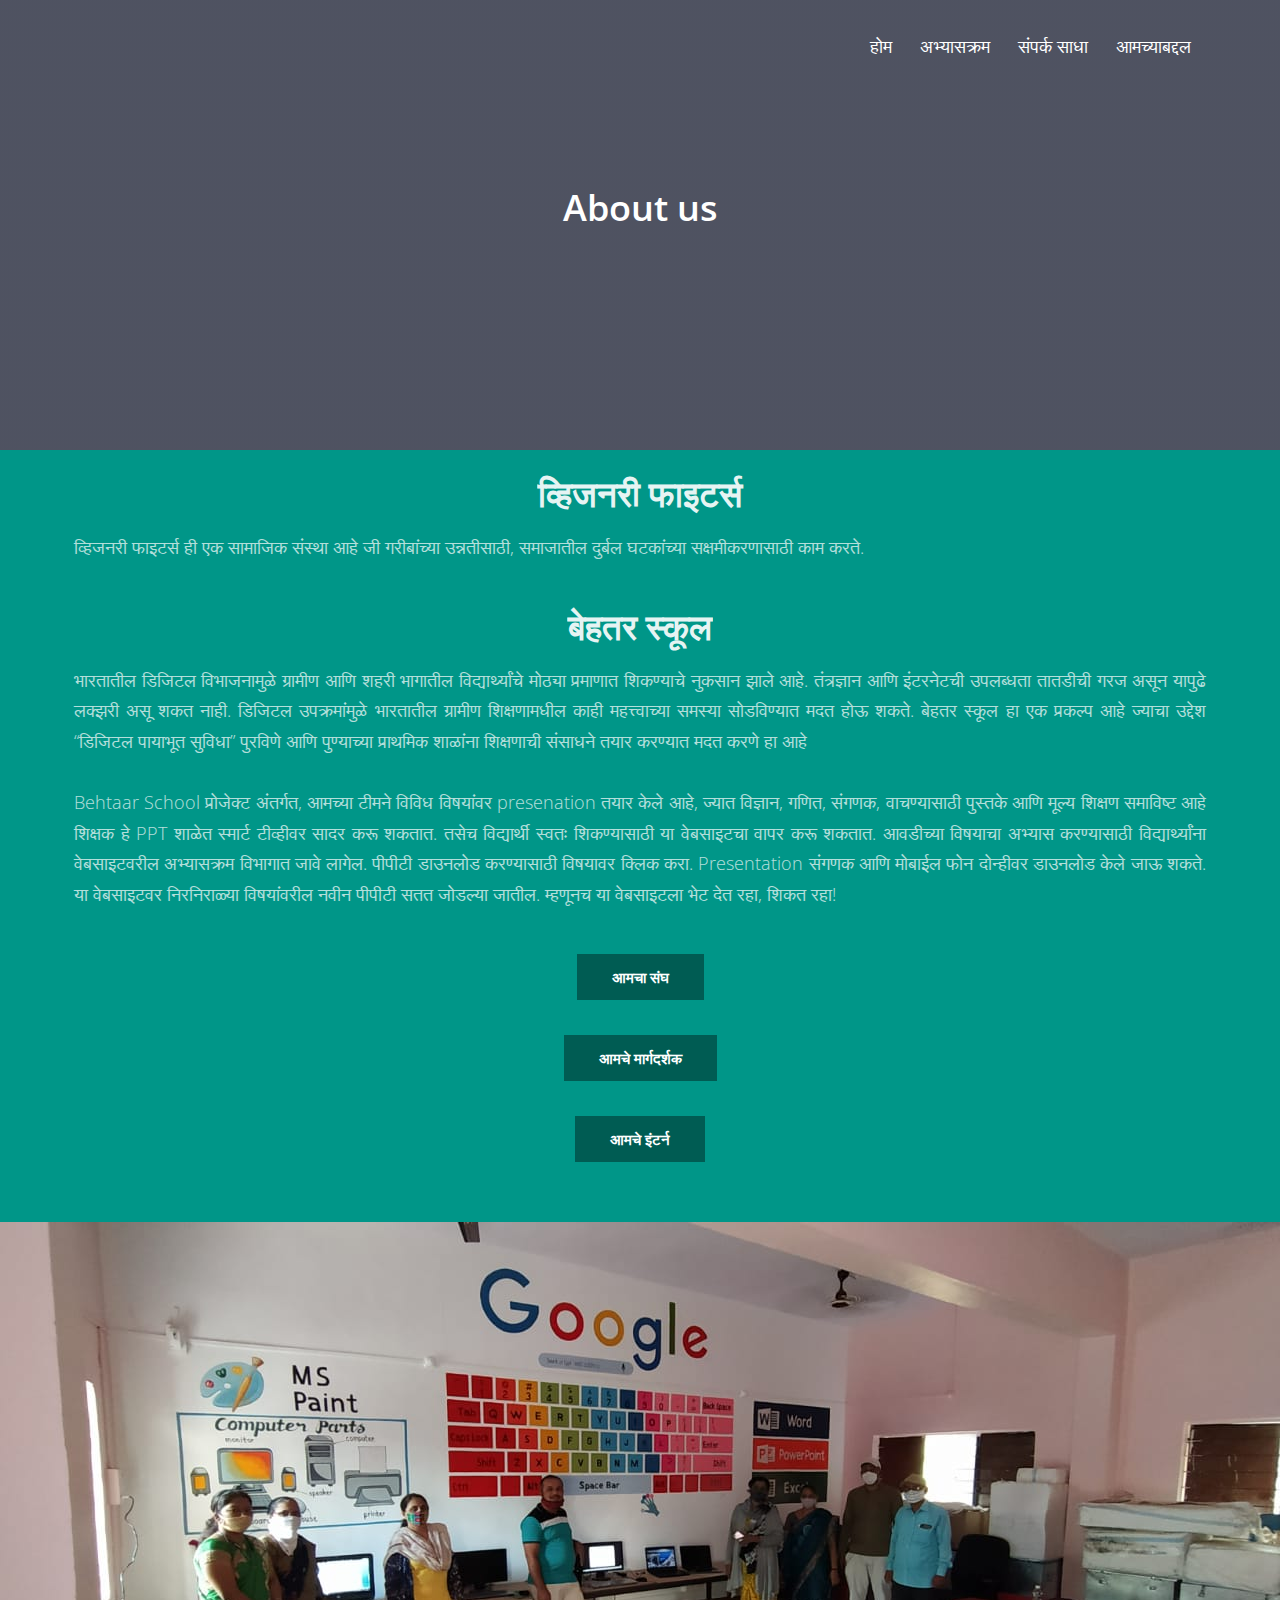
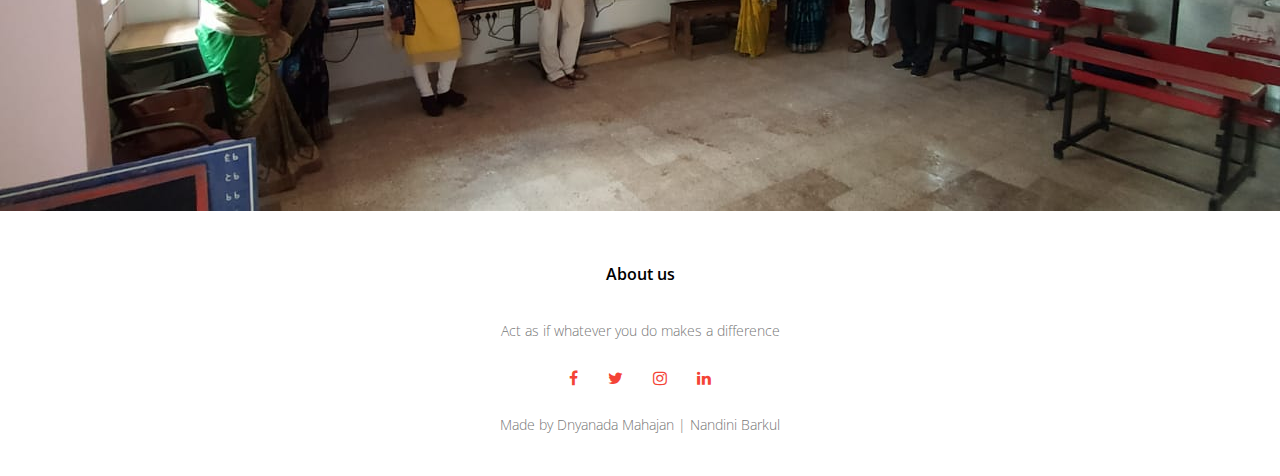
==== commit e01e652d: "about page format changed" ====
--- a/about.html
+++ b/about.html
@@ -11,7 +11,7 @@
     <link rel="stylesheet" href="https://stackpath.bootstrapcdn.com/font-awesome/4.7.0/css/font-awesome.min.css">
 </head>
 <body>
-        <section class="sub-header2">
+        <section class="sub-header-about">
             <nav>
                 <div class="nav-links" id="navLinks">
                     <i class="fa fa-times-circle" onclick="hideMenu()"></i>
@@ -29,21 +29,7 @@
 
 <!----------about us page---------->
 
-<div id="slider">
-<figure>
-<img src="img/a.jpeg" alt>
-<img src="img/b.jpeg" alt>
-<img src="img/c.jpeg" alt>
-<img src="img/d.jpeg" alt>
-<img src="img/e.jpeg" alt>
-<img src="img/f.jpeg" alt>
-<img src="img/g1.jpeg" alt>
-<img src="img/h.jpeg" alt>
-<img src="img/i.jpeg" alt>
-<img src="img/j.jpeg" alt>
-<img src="img/k.jpeg" alt>
-</figure>
-</div>
+
 <section class="about">
     <div class = "about-image">
         <!-- image here -->
@@ -57,16 +43,34 @@
             <span><!-- line here --></span>
     
             <p>भारतातील डिजिटल विभाजनामुळे ग्रामीण आणि शहरी भागातील विद्यार्थ्यांचे मोठ्या प्रमाणात शिकण्याचे नुकसान झाले आहे. तंत्रज्ञान आणि इंटरनेटची उपलब्धता तातडीची गरज असून यापुढे लक्झरी असू शकत नाही. डिजिटल उपक्रमांमुळे भारतातील ग्रामीण शिक्षणामधील काही महत्त्वाच्या समस्या सोडविण्यात मदत होऊ शकते.
-                बेहतर स्कूल हा एक प्रकल्प आहे ज्याचा उद्देश “डिजिटल पायाभूत सुविधा” पुरविणे आणि पुण्याच्या प्राथमिक शाळांना शिक्षणाची संसाधने तयार करण्यात मदत करणे हा आहे</p> 
+                बेहतर स्कूल हा एक प्रकल्प आहे ज्याचा उद्देश “डिजिटल पायाभूत सुविधा” पुरविणे आणि पुण्याच्या प्राथमिक शाळांना शिक्षणाची संसाधने तयार करण्यात मदत करणे हा आहे <br><br> Behtaar School प्रोजेक्ट अंतर्गत, आमच्या टीमने विविध विषयांवर presenation तयार केले आहे, ज्यात विज्ञान, गणित, संगणक, वाचण्यासाठी पुस्तके आणि मूल्य शिक्षण समाविष्ट आहे
+
+                शिक्षक हे PPT शाळेत स्मार्ट टीव्हीवर सादर करू शकतात. तसेच विद्यार्थी स्वतः शिकण्यासाठी या वेबसाइटचा वापर करू शकतात. आवडीच्या विषयाचा अभ्यास करण्यासाठी विद्यार्थ्यांना वेबसाइटवरील अभ्यासक्रम विभागात जावे लागेल. पीपीटी डाउनलोड करण्यासाठी विषयावर क्लिक करा. Presentation संगणक आणि मोबाईल फोन दोन्हीवर डाउनलोड केले जाऊ शकते. या वेबसाइटवर निरनिराळ्या विषयांवरील नवीन पीपीटी सतत जोडल्या जातील. म्हणूनच या वेबसाइटला भेट देत रहा, शिकत रहा!</p> 
 
           
             <ul class="info-links">
-                <li><a href="AboutTeam.html#team-section" class="about-button"><b>आमचा संघ</b></a></li>
-                <li><a href="AboutTeam.html#team-section" class="about-button"><b>आमचे मार्गदर्शक</b></a></li>
-                <li><a href="#course" class="about-button"><b>आमचे इंटर्न</b></a></li>
+                <li><a href="AboutTeam.html#section-team" class="about-button"><b>आमचा संघ</b></a></li>
+                <li><a href="AboutTeam.html#section-teachers" class="about-button"><b>आमचे मार्गदर्शक</b></a></li>
+                <li><a href="AboutTeam.html#team-section" class="about-button"><b>आमचे इंटर्न</b></a></li>
             </ul>         
         </div>
     </div>    
+
+    <div id="slider">
+        <figure>
+        <img src="img/a.jpeg" alt>
+        <img src="img/b.jpeg" alt>
+        <img src="img/c.jpeg" alt>
+        <img src="img/d.jpeg" alt>
+        <img src="img/e.jpeg" alt>
+        <img src="img/f.jpeg" alt>
+        <img src="img/g1.jpeg" alt>
+        <img src="img/h.jpeg" alt>
+        <img src="img/i.jpeg" alt>
+        <img src="img/j.jpeg" alt>
+        <img src="img/k.jpeg" alt>
+        </figure>
+        </div>
 </section>
 
 
--- a/style.css
+++ b/style.css
@@ -37,7 +37,7 @@
     position: relative;
 }
 .nav-links ul li a{
-    color: rgb(255, 0, 0);
+    color: white;
     text-decoration: none;
     font-size: 18px;
 }
@@ -264,6 +264,7 @@
         text-align: center;
         color: #fff;
 }
+
 .sub-header1 h1{
     margin-top: 90px;
 }
@@ -294,8 +295,9 @@
     margin: 10px;
     margin-right: 30px;
 }
-.contact-coldiv p{
+.contact-col p{
     padding: 0;
+    font-size: 18px
 }
 .contact-col div h5{
     font-size: 20px;
@@ -450,10 +452,9 @@
 .about-image img{
     width: 50%;
     height: 50%;
-    padding: 50px;
 }
 .about-content{
-    background: #fff;
+    background: #009688;
     display: flex;
     justify-content: center;
     flex-direction: column;
@@ -463,6 +464,7 @@
     padding-top: 20px;
     font-size: 35px;
     opacity: 0.9;
+    color: WHITE;
 }
 
 .about-content p{
@@ -470,12 +472,13 @@
     padding-bottom: 15px;
     font-weight: 300;
     opacity: 0.7;
-    width: 60%;
-    text-align: center;
-    margin: 0 auto;
+    width: 90%;
+    text-align: justify;
+    margin: 5px;
     line-height: 1.7;
-}
-.links{
+    color: white;
+}
+/*.links{
     margin: 15px 0;
 }
 .links li{
@@ -518,9 +521,10 @@
 }
 .about-icons li i:hover{
     color: #f44336;
-}
+}*/
 .info-link{
     margin: 15px 0;
+    
 }
 .info-links li{
     list-style: none;
@@ -532,10 +536,10 @@
     display: inline-block;
     text-decoration: none;
     color: white;
-    border: 1px solid #f44336;
+    border: 1px solid #005c53;
     padding: 12px 34px;
     font-size: 15px;
-    background: #f44336;
+    background: #005c53;
     position: relative;
     cursor: pointer;
     margin-top: 15px;
@@ -555,7 +559,7 @@
 
 /*****************/
 
-@media(max-width: 992px){
+/*@media(max-width: 700px){
     .about-image{
         flex-direction: column;
         scroll-behavior: smooth;
@@ -572,6 +576,7 @@
     }
     .about-content{
         height: 100vh;
+        padding-top: 30px;
     }
     .about-content h2{
         font-size: 20px;
@@ -591,6 +596,15 @@
     }
     .icons li i{
         font-size: 15px;
+    }
+}*/
+
+@media(max-width: 700px){
+    .about-content h2{
+        font-size: 28px;
+    }
+    .about-content p{
+        font-size: 18px;
     }
 }
 
@@ -715,13 +729,18 @@
 .section-teachers .team-items .item .inner .info .social-links a:hover{
 	box-shadow: 0 0 10px #000;
 }
-.section-teachers .teachers_team{
+.section-teachers .teachers_team {
     display: block;
     margin: auto;
     width: 60%;
 	border-radius: 8px;
 }
-
+.teachers h6{
+    display: block;
+    text-align: center;
+    font-size: 28px;
+    color: #fff;
+}
 /*responsive*/
 @media(max-width: 991px){
 	.section-teachers .team-items .item{
@@ -954,6 +973,12 @@
 	font-weight: 600;
 	color:#ffffff;
 }
+.team-section .team-items .item .inner .info h6{
+	margin:0;
+	font-size: 15px;
+	font-weight: 400;
+	color:#ffffff;
+}
 .team-section .team-items .item .inner .info p{
 	font-size: 16px;
 	font-weight: 400;
@@ -1012,4 +1037,60 @@
 }
 .sub-header h1{
     margin-top: 90px;
-}+}
+
+/*---------science page-----------*/
+.sub-header-science{
+    height: 50vh;
+    width: 100%;
+    background-image: linear-gradient(rgb(4,9,30,0.7),rgba(4,9,30,0.7)), url(img/science=cover.jpg);
+    background-position: center;
+    background-size: cover;
+    text-align: center;
+    color: #fff;
+}
+.sub-header h1{
+    margin-top: 90px;
+}
+
+/*---------maths page-------------*/
+.sub-header-maths{
+    height: 50vh;
+    width: 100%;
+    background-image: linear-gradient(rgb(4,9,30,0.7),rgba(4,9,30,0.7)), url(img/maths-cover.jpg);
+    background-position: center;
+    background-size: cover;
+    text-align: center;
+    color: #fff;
+}
+.sub-header-maths h1{
+    margin-top: 90px;
+}
+/*---------about us page-------------*/
+.sub-header-about{
+    height: 50vh;
+    width: 100%;
+    background-image: linear-gradient(rgb(4,9,30,0.7),rgba(4,9,30,0.7)), url(img/about-cover.jpg);
+    background-position: center;
+    background-size: cover;
+    text-align: center;
+    color: #fff;
+}
+.sub-header-about h1{
+    margin-top: 90px;
+}
+/*---------about us page-------------*/
+.sub-header-about1{
+    height: 30vh;
+    width: 100%;
+    background-color: #0c6b62;
+    background-position: center;
+    background-size: cover;
+    text-align: center;
+    color: #fff;
+}
+.sub-header-about h1{
+    margin-top: 90px;
+}
+
+
--- a/about.css
+++ b/about.css
@@ -16,10 +16,13 @@
     div#slider figure { 
       position: relative;
       width: 500%;
-      margin: 0;
-      left: 0;
+      margin: 0px;
+      left: 0px;
+      top: 0px;
       text-align: left;
       font-size: 0;
+      padding-top: 50PX;
       animation: 15s slidy infinite; 
+      background-color: #009688;
     }
     